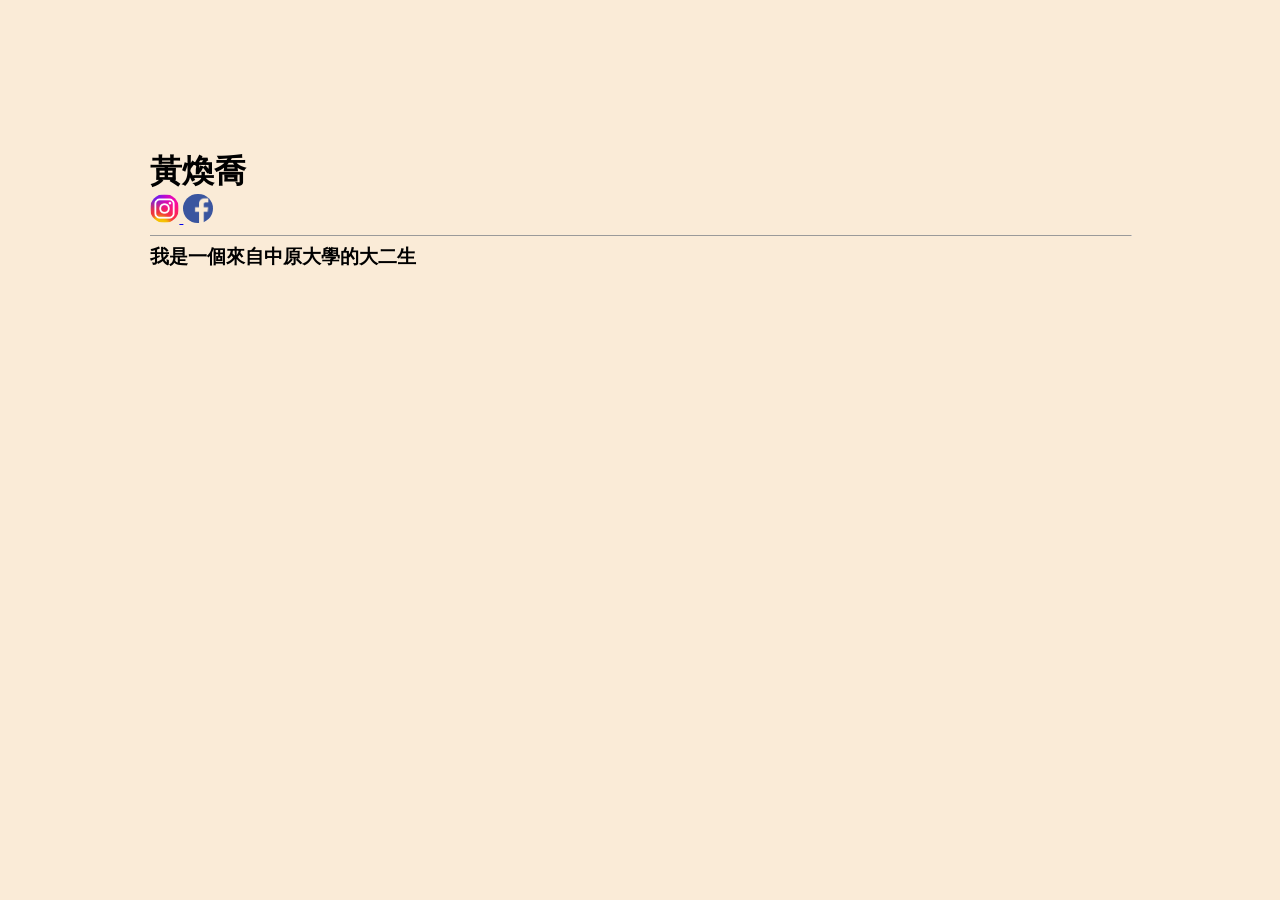
==== hcc02.html @ acf7b6ed "first commit" ====
<!DOCTYPE html>
<html lang="en">
<head>
    <meta charset="UTF-8">
    <meta name="viewport" content="width=device-width, initial-scale=1.0">
    <title>hcc.02</title>
    <link rel="stylesheet" href="style.css">
</head>
<body>
    <h1>黃煥喬</h1>
    <a href="https://www.instagram.com/_hcc.02/?hl=zh-tw">
        <img src="img/ins.png" alt="instagram主頁" class="ins">
    </a>
    <a href="https://www.facebook.com/profile.php?id=100000679273374">
        <img src="img/fb.png" alt="FB主頁" class="ins">
    </a>
    <hr>
    <h3>我是一個來自中原大學的大二生</h3>
</body>
</html>
---- style.css ----
/*--colors
#fff    - white
#FAEBD7 - milk tea color
*/

html{
    width: 100%;
    height: 100%S;
}

body{
    padding: 150px ;
    margin: 0;
    background-color: #FAEBD7;
}

h1{
    font-family: 微軟正黑體;
    margin: 0;
    font-size: xx-large;
    display: flex;
}

h3{
    font-family: 標楷體;
    margin: 0;
    font-size: larger;
    display: flex;
}

hr{
    border-bottom:  4px;
    width: 100%;
}

.button{
    position: absolute;
    width: 200px;
    bottom: 15px;
}

.btn{
    border-style: solid;
    border-color: red;

    padding: 5px 10px;
    margin-right: 25cm;
}

.circle{
    width: 50px;
    height: 50px;
    background-color: #fff;
    border-radius: 50px;
    position: relative;
    overflow: hidden;
    background-color: rgba(232, 215, 92,0.3);
  }

.ins{   
    width: 3%;
    height: 3%;
    border-radius:50%
}
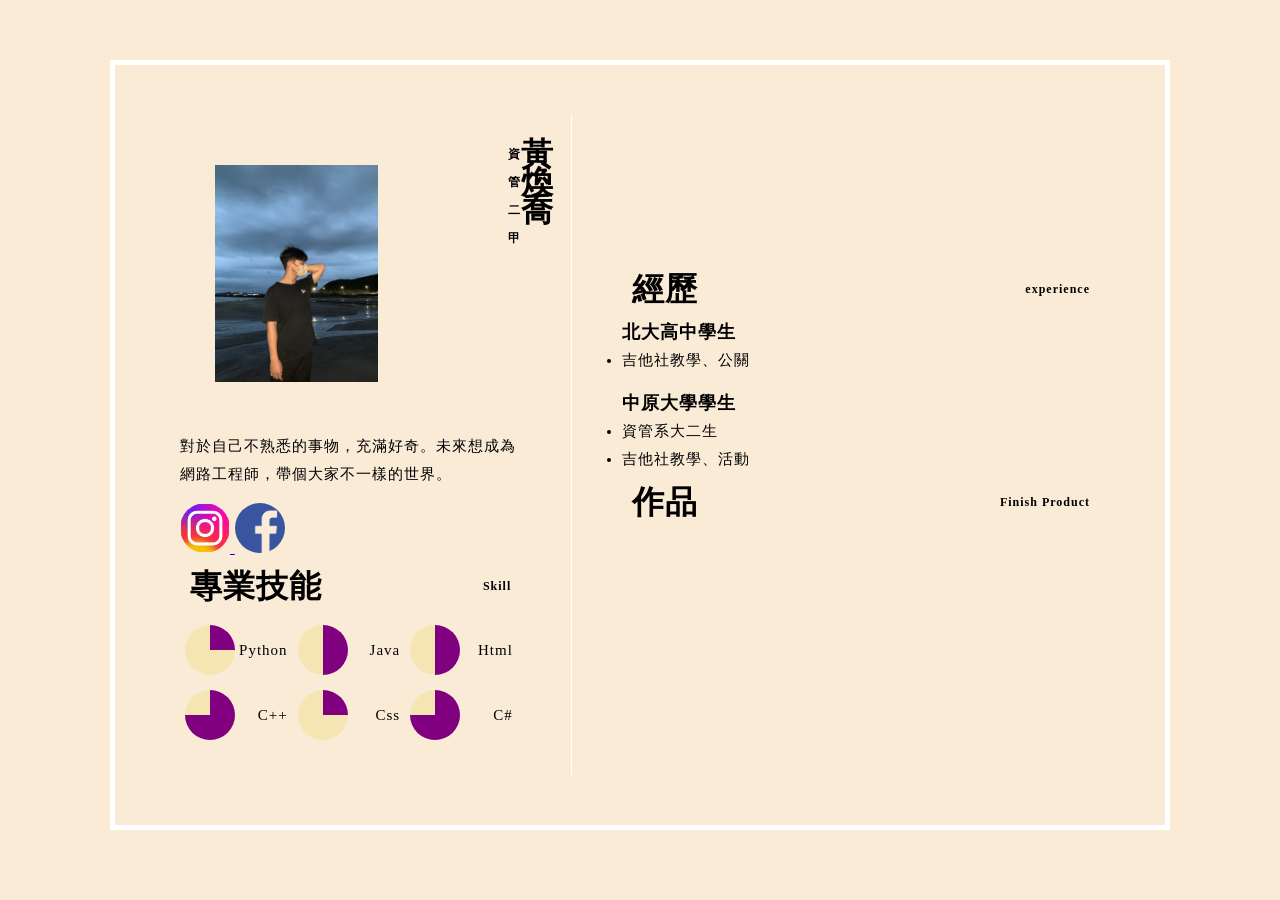
==== commit 8e91c919: "第二次推送" ====
--- a/hcc02.html
+++ b/hcc02.html
@@ -3,18 +3,98 @@
 <head>
     <meta charset="UTF-8">
     <meta name="viewport" content="width=device-width, initial-scale=1.0">
-    <title>hcc.02</title>
+    <title>個人簡歷</title>
     <link rel="stylesheet" href="style.css">
 </head>
 <body>
-    <h1>黃煥喬</h1>
-    <a href="https://www.instagram.com/_hcc.02/?hl=zh-tw">
-        <img src="img/ins.png" alt="instagram主頁" class="ins">
-    </a>
-    <a href="https://www.facebook.com/profile.php?id=100000679273374">
-        <img src="img/fb.png" alt="FB主頁" class="ins">
-    </a>
-    <hr>
-    <h3>我是一個來自中原大學的大二生</h3>
+    <div class="outframe">
+        <div class="left">
+            <div class="photo">
+                <img src="img/photo.jpg" width='60%'>
+            </div>
+            <h1>黃煥喬<span class='small'>資管二甲</h1>
+            <hr>
+            <p>對於自己不熟悉的事物，充滿好奇。未來想成為網路工程師，帶個大家不一樣的世界。</p>
+            <div class="buttons">
+            <a href="https://www.instagram.com/_hcc.02/?hl=zh-tw" target="_blank">
+                <img src="img/ins.png" alt="instagram主頁" class="ins">
+            </a>
+            <a href="https://www.facebook.com/profile.php?id=100000679273374" target="_blank">
+                <img src="img/fb.png" alt="FB主頁" class="ins">
+            </a>
+            </div>
+            <div>
+                <h1>專業技能<span class='small'>Skill</h1>
+                <ul class="skill">
+                    <li>
+                        <div class="circle">
+                            <div class="d90"></div>
+                        </div>
+                        Python
+                    </li>
+                    <li>
+                        <div class="circle">
+                            <div class="d90"></div>
+                            <div class="d180"></div>
+                        </div>
+                         Java
+                    </li>
+                    <li>
+                        <div class="circle">
+                            <div class="d90"></div>
+                            <div class="d180"></div>
+                        </div>
+                        Html
+                    </li>
+                    <li>
+                        <div class="circle">
+                            <div class="d90"></div>
+                            <div class="d180"></div>
+                            <div class="d270"></div>
+                        </div>
+                        C++
+                    </li>
+                    <li>
+                        <div class="circle">
+                            <div class="d90"></div>
+                        </div>
+                        Css
+                    </li>
+                    <li>
+                        <div class="circle">
+                            <div class="d90"></div>
+                            <div class="d180"></div>
+                            <div class="d270"></div>
+                        </div>
+                        C#
+                    </li>
+                </ul>
+            </div>
+        </div>
+
+        <div class="right">
+            <div>
+                <h1>經歷<span class='small'>experience</h1>
+                    <ul>
+                        <h3>北大高中學生</h3>
+                        <li>
+                            吉他社教學、公關
+                        </li>
+                    </ul>
+                    <ul>
+                        <h3>中原大學學生</h3>
+                        <li>
+                            資管系大二生
+                        </li>
+                        <li>
+                            吉他社教學、活動
+                        </li>
+                    </ul>
+            </div>
+            <div>
+                <h1>作品<span class='small'>Finish Product</h1>
+            </div>
+        </div>
+    </div>
 </body>
 </html>
--- a/style.css
+++ b/style.css
@@ -2,23 +2,61 @@
 #fff    - white
 #FAEBD7 - milk tea color
 */
-
-html{
-    width: 100%;
-    height: 100%S;
+body{
+    padding: 50px;
+    margin: 10px;
+    justify-content: center;
+    display: flex;
+    background-color: #FAEBD7;
+    color: black;
+    font-size: 15px;
+    line-height: 28px;
+    letter-spacing: 1px; 
 }
 
-body{
-    padding: 150px ;
-    margin: 0;
-    background-color: #FAEBD7;
+.outframe{
+    display: flex;
+    max-width: 950px;
+    border: solid 5px white;
+    padding: 50px;
+    position: relative; 
+  }
+
+ul{
+    padding: 0;
+}
+
+.photo{
+    border-radius: 75%;
+    float: left;
+    margin: 10px;
+    display: flex;
+    padding: 25px;
+}
+
+.left,.right{
+    padding: 15px;
+  }
+
+.left{
+    flex: 5;
+    padding-right: 50px;
+    border-right: solid 1.5px white;
+}
+
+.right{
+    flex: 7;
+    padding-left: 50px;
+    padding-top: 150px;
 }
 
 h1{
     font-family: 微軟正黑體;
-    margin: 0;
+    margin: 10px;
     font-size: xx-large;
+    align-content: center;
     display: flex;
+    position: relative;
 }
 
 h3{
@@ -28,9 +66,23 @@
     display: flex;
 }
 
+h4{
+    margin: 0;
+    margin-top: 40px;
+    font-weight: 500;
+}
+
 hr{
-    border-bottom:  4px;
+    border-bottom: solid 4px white;
     width: 100%;
+    border: none;
+}
+
+.small{
+    font-size: 12px;
+    vertical-align: bottom;
+    position: absolute;
+    right: 0;
 }
 
 .button{
@@ -39,12 +91,19 @@
     bottom: 15px;
 }
 
-.btn{
-    border-style: solid;
-    border-color: red;
+.skill{
+    display: flex;
+    flex-wrap: wrap;
+}
 
-    padding: 5px 10px;
-    margin-right: 25cm;
+.skill li{
+    width: 33%;
+    padding: 5px;
+    box-sizing: border-box;
+    display: flex;
+    align-items: center;
+    justify-content: space-between;
+    padding-top: 10px;
 }
 
 .circle{
@@ -55,10 +114,49 @@
     position: relative;
     overflow: hidden;
     background-color: rgba(232, 215, 92,0.3);
-  }
+}
+
+.circle::after{
+    content: '';
+    display: block;
+    background-color: #FAEBD7;
+    width: calc(100%-20px);
+    height: calc(100%-20px);
+    border-radius: 50%;
+    position: relative;
+    left: 50%;
+    top: 50%;
+    transform: translate(-50%,-50%);
+}
+
+.d90,.d180,.d270,.d360{
+    width: 50%;
+    height: 50%;
+    background-color: purple;
+    position: absolute;
+    right: 0;
+    top: 0;
+}
+
+.d180{
+    position: absolute;
+    top: 25px;
+}
+
+.d270{
+    position: absolute;
+    top: 25px;
+    right: 25px;
+}
+
+.d360{
+    position: absolute;
+    top: 25px;
+    right: 25px;
+}
 
 .ins{   
-    width: 3%;
-    height: 3%;
+    width: 50px;
+    height: 50px;
     border-radius:50%
 }
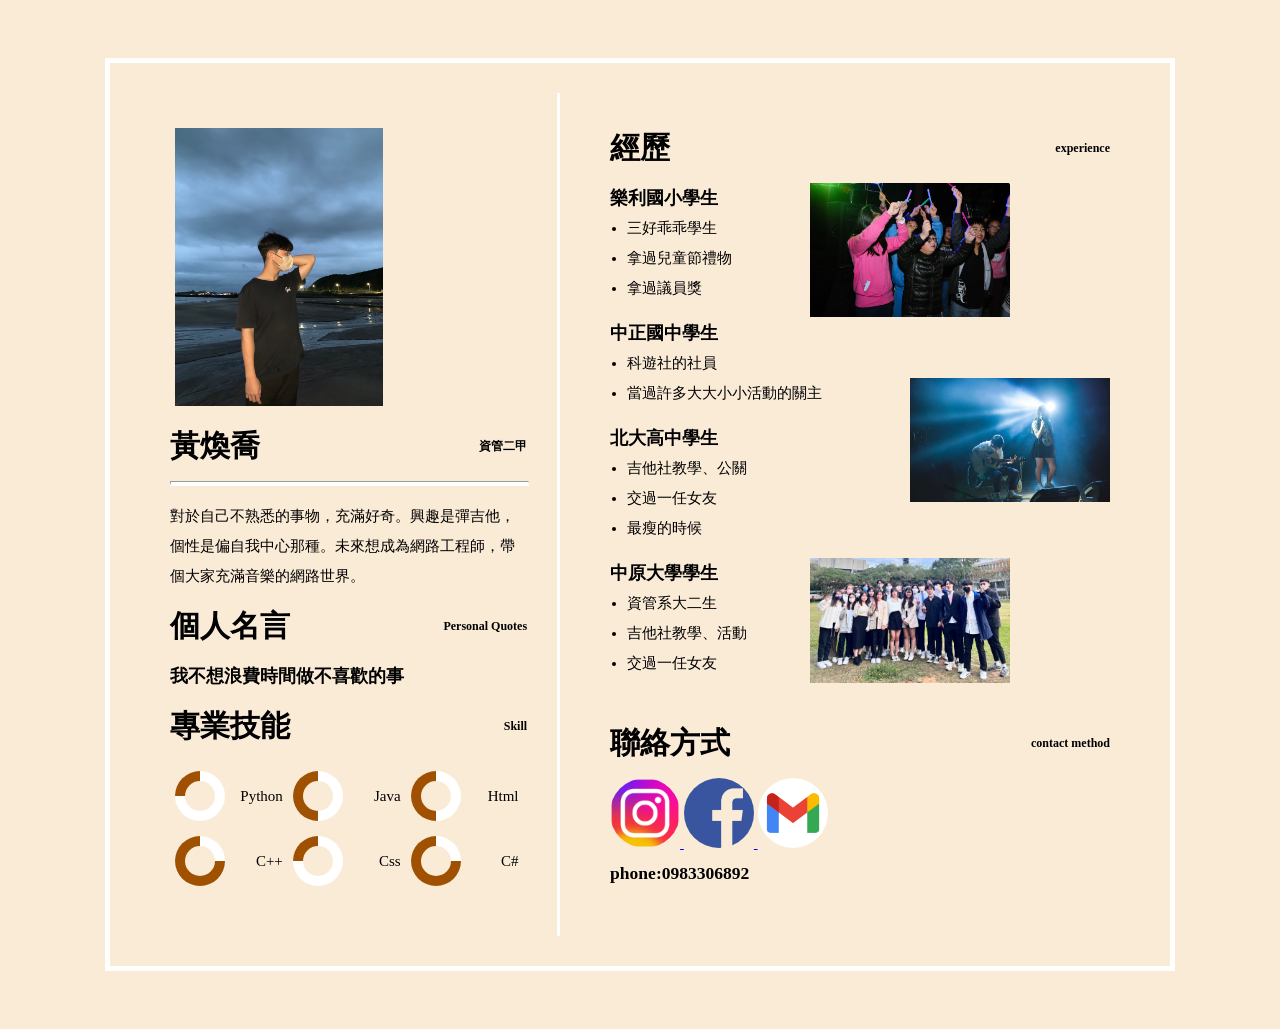
==== commit 4062ec1a: "第三次推送" ====
--- a/hcc02.html
+++ b/hcc02.html
@@ -14,14 +14,10 @@
             </div>
             <h1>黃煥喬<span class='small'>資管二甲</h1>
             <hr>
-            <p>對於自己不熟悉的事物，充滿好奇。未來想成為網路工程師，帶個大家不一樣的世界。</p>
-            <div class="buttons">
-            <a href="https://www.instagram.com/_hcc.02/?hl=zh-tw" target="_blank">
-                <img src="img/ins.png" alt="instagram主頁" class="ins">
-            </a>
-            <a href="https://www.facebook.com/profile.php?id=100000679273374" target="_blank">
-                <img src="img/fb.png" alt="FB主頁" class="ins">
-            </a>
+            <p>對於自己不熟悉的事物，充滿好奇。興趣是彈吉他，個性是偏自我中心那種。未來想成為網路工程師，帶個大家充滿音樂的網路世界。</p>
+            <div>
+                <h1>個人名言<span class='small'>Personal Quotes</h1>
+                    <h3>我不想浪費時間做不喜歡的事</h3>
             </div>
             <div>
                 <h1>專業技能<span class='small'>Skill</h1>
@@ -76,23 +72,66 @@
             <div>
                 <h1>經歷<span class='small'>experience</h1>
                     <ul>
-                        <h3>北大高中學生</h3>
-                        <li>
-                            吉他社教學、公關
+                        <img src="img/ele.png" alt="國小照片" class="elephoto">
+                        <h3>樂利國小學生</h3>
+                        <li class="exp">
+                            三好乖乖學生
+                        </li>   
+                        <li class="exp">
+                            拿過兒童節禮物
+                        </li>
+                        <li class="exp">
+                            拿過議員獎
                         </li>
                     </ul>
                     <ul>
+                        <h3>中正國中學生</h3>
+                        <li class="exp">
+                            科遊社的社員
+                        </li>
+                        <img src="img/high.png" alt="高中照片" class="highphoto"> 
+                        <li class="exp">
+                            當過許多大大小小活動的關主
+                        </li>
+                    </ul>
+                    <ul>
+                        <h3>北大高中學生</h3>
+                        <li class="exp">
+                            吉他社教學、公關
+                        </li>
+                        <li class="exp">
+                            交過一任女友
+                        </li>
+                        <li class="exp">
+                            最瘦的時候
+                        </li>
+                    </ul>
+                    <ul>
+                        <img src="img/col.png" alt="大學照片" class="colphoto"> 
                         <h3>中原大學學生</h3>
-                        <li>
+                        <li class="exp">
                             資管系大二生
                         </li>
-                        <li>
+                        <li class="exp">
                             吉他社教學、活動
+                        </li>
+                        <li class="exp">
+                            交過一任女友
                         </li>
                     </ul>
             </div>
-            <div>
-                <h1>作品<span class='small'>Finish Product</h1>
+            <div style="margin-top: 50px;">
+                <h1>聯絡方式<span class='small'>contact method</h1>
+                <a href="https://www.instagram.com/_hcc.02/?hl=zh-tw" target="_blank">
+                    <img src="img/ins.png" alt="instagram主頁" class="ins">
+                </a>
+                <a href="https://www.facebook.com/profile.php?id=100000679273374" target="_blank">
+                    <img src="img/fb.png" alt="FB主頁" class="ins">
+                </a>
+                <a href="mailto:joe911224@gmail.com?subject=我的疑問">
+                    <img src="img/mail.png" alt="信箱" class="ins">
+                </a>
+                <h3 class="tel">phone:0983306892</h3>
             </div>
         </div>
     </div>
--- a/style.css
+++ b/style.css
@@ -1,24 +1,23 @@
 /*--colors
 #fff    - white
 #FAEBD7 - milk tea color
+#9F5000 - coffee color
 */
 body{
     padding: 50px;
-    margin: 10px;
     justify-content: center;
     display: flex;
     background-color: #FAEBD7;
     color: black;
     font-size: 15px;
-    line-height: 28px;
-    letter-spacing: 1px; 
+    line-height: 30px;
 }
 
 .outframe{
     display: flex;
-    max-width: 950px;
+    max-width: 1000px;
     border: solid 5px white;
-    padding: 50px;
+    padding: 30px;
     position: relative; 
   }
 
@@ -26,35 +25,33 @@
     padding: 0;
 }
 
+.exp{
+    margin-left: 17px;
+}
+
 .photo{
-    border-radius: 75%;
-    float: left;
-    margin: 10px;
     display: flex;
-    padding: 25px;
+    padding: 5px;
 }
 
 .left,.right{
-    padding: 15px;
+    padding: 30px;
   }
 
 .left{
     flex: 5;
-    padding-right: 50px;
-    border-right: solid 1.5px white;
+    padding-right: 30px;
+    border-right: solid 3px white;
 }
 
 .right{
     flex: 7;
     padding-left: 50px;
-    padding-top: 150px;
+    padding-top: 20px;
 }
 
 h1{
     font-family: 微軟正黑體;
-    margin: 10px;
-    font-size: xx-large;
-    align-content: center;
     display: flex;
     position: relative;
 }
@@ -62,8 +59,6 @@
 h3{
     font-family: 標楷體;
     margin: 0;
-    font-size: larger;
-    display: flex;
 }
 
 h4{
@@ -75,20 +70,12 @@
 hr{
     border-bottom: solid 4px white;
     width: 100%;
-    border: none;
 }
 
 .small{
     font-size: 12px;
-    vertical-align: bottom;
     position: absolute;
     right: 0;
-}
-
-.button{
-    position: absolute;
-    width: 200px;
-    bottom: 15px;
 }
 
 .skill{
@@ -102,6 +89,7 @@
     box-sizing: border-box;
     display: flex;
     align-items: center;
+    text-align: center;
     justify-content: space-between;
     padding-top: 10px;
 }
@@ -113,15 +101,14 @@
     border-radius: 50px;
     position: relative;
     overflow: hidden;
-    background-color: rgba(232, 215, 92,0.3);
 }
 
 .circle::after{
     content: '';
     display: block;
     background-color: #FAEBD7;
-    width: calc(100%-20px);
-    height: calc(100%-20px);
+    width: calc(100% - 20px);
+    height: calc(100% - 20px);
     border-radius: 50%;
     position: relative;
     left: 50%;
@@ -132,9 +119,9 @@
 .d90,.d180,.d270,.d360{
     width: 50%;
     height: 50%;
-    background-color: purple;
+    background-color: #9F5000;
     position: absolute;
-    right: 0;
+    left: 0;
     top: 0;
 }
 
@@ -146,17 +133,43 @@
 .d270{
     position: absolute;
     top: 25px;
-    right: 25px;
+    left: 25px;
 }
 
 .d360{
     position: absolute;
-    top: 25px;
-    right: 25px;
+    top: 0px;
+    left: 25px;
 }
 
 .ins{   
-    width: 50px;
-    height: 50px;
-    border-radius:50%
-}+    width: 70px;
+    height: 70px;
+    border-radius:50%;
+}
+
+.elephoto{
+    margin-right: 100px;
+    width: 40%;
+    height: 40%;
+    float: right;
+}
+
+.highphoto{
+    width: 40%;
+    height: 40%;
+    float: right;
+}
+
+.colphoto{
+    width: 40%;
+    height: 40%;
+    margin-right: 100px;
+    float: right;
+}
+
+.tel{
+    right: 0;
+}
+
+
